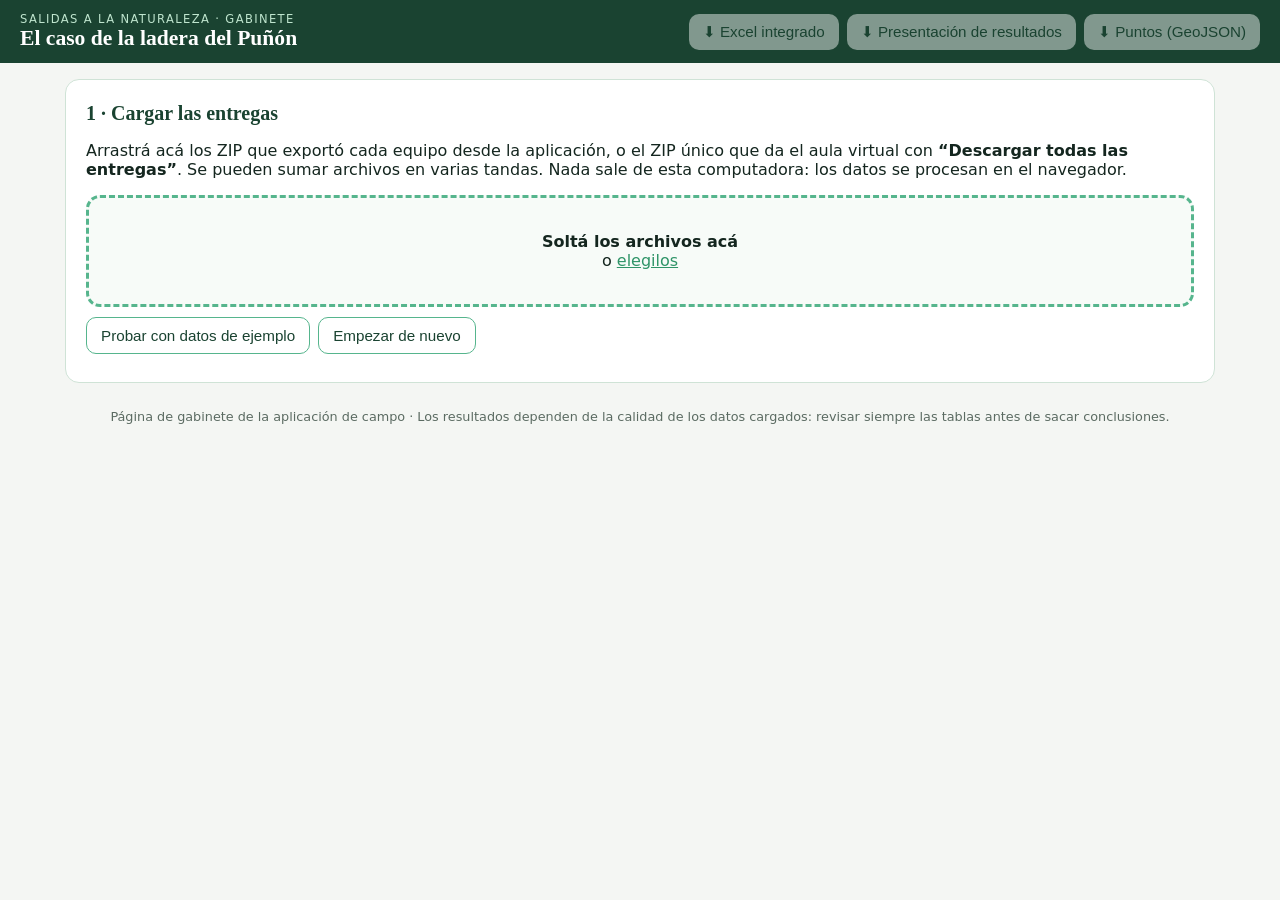
==== gabinete.html @ 354137de "Add files via upload" ====
<!doctype html>
<html lang="es">
<head>
<meta charset="utf-8">
<meta name="viewport" content="width=device-width, initial-scale=1">
<title>Gabinete · Salidas a la naturaleza</title>
<link rel="icon" href="img/icon-192.png">
<link rel="stylesheet" href="lib/leaflet.css">
<link rel="stylesheet" href="gabinete.css">
</head>
<body>
<header class="gtop">
  <div><div class="kicker">Salidas a la naturaleza · Gabinete</div><h1>El caso de la ladera del Puñón</h1></div>
  <div class="gbtns">
    <button id="bXlsx" class="gb" disabled>⬇ Excel integrado</button>
    <button id="bPptx" class="gb" disabled>⬇ Presentación de resultados</button>
    <button id="bGeo" class="gb" disabled>⬇ Puntos (GeoJSON)</button>
  </div>
</header>

<section id="carga" class="panel">
  <h2>1 · Cargar las entregas</h2>
  <p>Arrastrá acá los ZIP que exportó cada equipo desde la aplicación, o el ZIP único que da el aula virtual con <b>“Descargar todas las entregas”</b>. Se pueden sumar archivos en varias tandas. Nada sale de esta computadora: los datos se procesan en el navegador.</p>
  <div id="drop" class="drop" tabindex="0">
    <div class="dropin"><b>Soltá los archivos acá</b><br>o <label class="lnk">elegilos<input id="fin" type="file" accept=".zip" multiple hidden></label></div>
  </div>
  <div class="row"><button id="bDemo" class="gb ghost">Probar con datos de ejemplo</button><button id="bReset" class="gb ghost">Empezar de nuevo</button></div>
  <div id="log" class="log"></div>
</section>

<nav id="tabs" class="gtabs hidden">
  <button data-v="resumen" class="on">Resumen</button>
  <button data-v="mapa">Mapa</button>
  <button data-v="arboles">¿Los árboles se escapan?</button>
  <button data-v="manchas">Manchas</button>
  <button data-v="senderos">Senderos</button>
  <button data-v="arroyo">Arroyo</button>
  <button data-v="fauna">Fauna y presiones</button>
  <button data-v="paisaje">Comentarios del paisaje</button>
  <button data-v="fotos">Fotos</button>
</nav>
<main id="vista"></main>
<footer class="gfoot">Página de gabinete de la aplicación de campo · Los resultados dependen de la calidad de los datos cargados: revisar siempre las tablas antes de sacar conclusiones.</footer>

<script src="jszip.min.js"></script>
<script src="lib/chart.umd.js"></script>
<script src="lib/leaflet.js"></script>
<script src="lib/xlsx.full.min.js"></script>
<script src="lib/pptxgen.bundle.js"></script>
<script src="gabinete.js"></script>
</body>
</html>
---- lib/leaflet.css ----
/* required styles */

.leaflet-pane,
.leaflet-tile,
.leaflet-marker-icon,
.leaflet-marker-shadow,
.leaflet-tile-container,
.leaflet-pane > svg,
.leaflet-pane > canvas,
.leaflet-zoom-box,
.leaflet-image-layer,
.leaflet-layer {
	position: absolute;
	left: 0;
	top: 0;
	}
.leaflet-container {
	overflow: hidden;
	}
.leaflet-tile,
.leaflet-marker-icon,
.leaflet-marker-shadow {
	-webkit-user-select: none;
	   -moz-user-select: none;
	        user-select: none;
	  -webkit-user-drag: none;
	}
/* Prevents IE11 from highlighting tiles in blue */
.leaflet-tile::selection {
	background: transparent;
}
/* Safari renders non-retina tile on retina better with this, but Chrome is worse */
.leaflet-safari .leaflet-tile {
	image-rendering: -webkit-optimize-contrast;
	}
/* hack that prevents hw layers "stretching" when loading new tiles */
.leaflet-safari .leaflet-tile-container {
	width: 1600px;
	height: 1600px;
	-webkit-transform-origin: 0 0;
	}
.leaflet-marker-icon,
.leaflet-marker-shadow {
	display: block;
	}
/* .leaflet-container svg: reset svg max-width decleration shipped in Joomla! (joomla.org) 3.x */
/* .leaflet-container img: map is broken in FF if you have max-width: 100% on tiles */
.leaflet-container .leaflet-overlay-pane svg {
	max-width: none !important;
	max-height: none !important;
	}
.leaflet-container .leaflet-marker-pane img,
.leaflet-container .leaflet-shadow-pane img,
.leaflet-container .leaflet-tile-pane img,
.leaflet-container img.leaflet-image-layer,
.leaflet-container .leaflet-tile {
	max-width: none !important;
	max-height: none !important;
	width: auto;
	padding: 0;
	}

.leaflet-container img.leaflet-tile {
	/* See: https://bugs.chromium.org/p/chromium/issues/detail?id=600120 */
	mix-blend-mode: plus-lighter;
}

.leaflet-container.leaflet-touch-zoom {
	-ms-touch-action: pan-x pan-y;
	touch-action: pan-x pan-y;
	}
.leaflet-container.leaflet-touch-drag {
	-ms-touch-action: pinch-zoom;
	/* Fallback for FF which doesn't support pinch-zoom */
	touch-action: none;
	touch-action: pinch-zoom;
}
.leaflet-container.leaflet-touch-drag.leaflet-touch-zoom {
	-ms-touch-action: none;
	touch-action: none;
}
.leaflet-container {
	-webkit-tap-highlight-color: transparent;
}
.leaflet-container a {
	-webkit-tap-highlight-color: rgba(51, 181, 229, 0.4);
}
.leaflet-tile {
	filter: inherit;
	visibility: hidden;
	}
.leaflet-tile-loaded {
	visibility: inherit;
	}
.leaflet-zoom-box {
	width: 0;
	height: 0;
	-moz-box-sizing: border-box;
	     box-sizing: border-box;
	z-index: 800;
	}
/* workaround for https://bugzilla.mozilla.org/show_bug.cgi?id=888319 */
.leaflet-overlay-pane svg {
	-moz-user-select: none;
	}

.leaflet-pane         { z-index: 400; }

.leaflet-tile-pane    { z-index: 200; }
.leaflet-overlay-pane { z-index: 400; }
.leaflet-shadow-pane  { z-index: 500; }
.leaflet-marker-pane  { z-index: 600; }
.leaflet-tooltip-pane   { z-index: 650; }
.leaflet-popup-pane   { z-index: 700; }

.leaflet-map-pane canvas { z-index: 100; }
.leaflet-map-pane svg    { z-index: 200; }

.leaflet-vml-shape {
	width: 1px;
	height: 1px;
	}
.lvml {
	behavior: url(#default#VML);
	display: inline-block;
	position: absolute;
	}


/* control positioning */

.leaflet-control {
	position: relative;
	z-index: 800;
	pointer-events: visiblePainted; /* IE 9-10 doesn't have auto */
	pointer-events: auto;
	}
.leaflet-top,
.leaflet-bottom {
	position: absolute;
	z-index: 1000;
	pointer-events: none;
	}
.leaflet-top {
	top: 0;
	}
.leaflet-right {
	right: 0;
	}
.leaflet-bottom {
	bottom: 0;
	}
.leaflet-left {
	left: 0;
	}
.leaflet-control {
	float: left;
	clear: both;
	}
.leaflet-right .leaflet-control {
	float: right;
	}
.leaflet-top .leaflet-control {
	margin-top: 10px;
	}
.leaflet-bottom .leaflet-control {
	margin-bottom: 10px;
	}
.leaflet-left .leaflet-control {
	margin-left: 10px;
	}
.leaflet-right .leaflet-control {
	margin-right: 10px;
	}


/* zoom and fade animations */

.leaflet-fade-anim .leaflet-popup {
	opacity: 0;
	-webkit-transition: opacity 0.2s linear;
	   -moz-transition: opacity 0.2s linear;
	        transition: opacity 0.2s linear;
	}
.leaflet-fade-anim .leaflet-map-pane .leaflet-popup {
	opacity: 1;
	}
.leaflet-zoom-animated {
	-webkit-transform-origin: 0 0;
	    -ms-transform-origin: 0 0;
	        transform-origin: 0 0;
	}
svg.leaflet-zoom-animated {
	will-change: transform;
}

.leaflet-zoom-anim .leaflet-zoom-animated {
	-webkit-transition: -webkit-transform 0.25s cubic-bezier(0,0,0.25,1);
	   -moz-transition:    -moz-transform 0.25s cubic-bezier(0,0,0.25,1);
	        transition:         transform 0.25s cubic-bezier(0,0,0.25,1);
	}
.leaflet-zoom-anim .leaflet-tile,
.leaflet-pan-anim .leaflet-tile {
	-webkit-transition: none;
	   -moz-transition: none;
	        transition: none;
	}

.leaflet-zoom-anim .leaflet-zoom-hide {
	visibility: hidden;
	}


/* cursors */

.leaflet-interactive {
	cursor: pointer;
	}
.leaflet-grab {
	cursor: -webkit-grab;
	cursor:    -moz-grab;
	cursor:         grab;
	}
.leaflet-crosshair,
.leaflet-crosshair .leaflet-interactive {
	cursor: crosshair;
	}
.leaflet-popup-pane,
.leaflet-control {
	cursor: auto;
	}
.leaflet-dragging .leaflet-grab,
.leaflet-dragging .leaflet-grab .leaflet-interactive,
.leaflet-dragging .leaflet-marker-draggable {
	cursor: move;
	cursor: -webkit-grabbing;
	cursor:    -moz-grabbing;
	cursor:         grabbing;
	}

/* marker & overlays interactivity */
.leaflet-marker-icon,
.leaflet-marker-shadow,
.leaflet-image-layer,
.leaflet-pane > svg path,
.leaflet-tile-container {
	pointer-events: none;
	}

.leaflet-marker-icon.leaflet-interactive,
.leaflet-image-layer.leaflet-interactive,
.leaflet-pane > svg path.leaflet-interactive,
svg.leaflet-image-layer.leaflet-interactive path {
	pointer-events: visiblePainted; /* IE 9-10 doesn't have auto */
	pointer-events: auto;
	}

/* visual tweaks */

.leaflet-container {
	background: #ddd;
	outline-offset: 1px;
	}
.leaflet-container a {
	color: #0078A8;
	}
.leaflet-zoom-box {
	border: 2px dotted #38f;
	background: rgba(255,255,255,0.5);
	}


/* general typography */
.leaflet-container {
	font-family: "Helvetica Neue", Arial, Helvetica, sans-serif;
	font-size: 12px;
	font-size: 0.75rem;
	line-height: 1.5;
	}


/* general toolbar styles */

.leaflet-bar {
	box-shadow: 0 1px 5px rgba(0,0,0,0.65);
	border-radius: 4px;
	}
.leaflet-bar a {
	background-color: #fff;
	border-bottom: 1px solid #ccc;
	width: 26px;
	height: 26px;
	line-height: 26px;
	display: block;
	text-align: center;
	text-decoration: none;
	color: black;
	}
.leaflet-bar a,
.leaflet-control-layers-toggle {
	background-position: 50% 50%;
	background-repeat: no-repeat;
	display: block;
	}
.leaflet-bar a:hover,
.leaflet-bar a:focus {
	background-color: #f4f4f4;
	}
.leaflet-bar a:first-child {
	border-top-left-radius: 4px;
	border-top-right-radius: 4px;
	}
.leaflet-bar a:last-child {
	border-bottom-left-radius: 4px;
	border-bottom-right-radius: 4px;
	border-bottom: none;
	}
.leaflet-bar a.leaflet-disabled {
	cursor: default;
	background-color: #f4f4f4;
	color: #bbb;
	}

.leaflet-touch .leaflet-bar a {
	width: 30px;
	height: 30px;
	line-height: 30px;
	}
.leaflet-touch .leaflet-bar a:first-child {
	border-top-left-radius: 2px;
	border-top-right-radius: 2px;
	}
.leaflet-touch .leaflet-bar a:last-child {
	border-bottom-left-radius: 2px;
	border-bottom-right-radius: 2px;
	}

/* zoom control */

.leaflet-control-zoom-in,
.leaflet-control-zoom-out {
	font: bold 18px 'Lucida Console', Monaco, monospace;
	text-indent: 1px;
	}

.leaflet-touch .leaflet-control-zoom-in, .leaflet-touch .leaflet-control-zoom-out  {
	font-size: 22px;
	}


/* layers control */

.leaflet-control-layers {
	box-shadow: 0 1px 5px rgba(0,0,0,0.4);
	background: #fff;
	border-radius: 5px;
	}
.leaflet-control-layers-toggle {
	background-image: url(images/layers.png);
	width: 36px;
	height: 36px;
	}
.leaflet-retina .leaflet-control-layers-toggle {
	background-image: url(images/layers-2x.png);
	background-size: 26px 26px;
	}
.leaflet-touch .leaflet-control-layers-toggle {
	width: 44px;
	height: 44px;
	}
.leaflet-control-layers .leaflet-control-layers-list,
.leaflet-control-layers-expanded .leaflet-control-layers-toggle {
	display: none;
	}
.leaflet-control-layers-expanded .leaflet-control-layers-list {
	display: block;
	position: relative;
	}
.leaflet-control-layers-expanded {
	padding: 6px 10px 6px 6px;
	color: #333;
	background: #fff;
	}
.leaflet-control-layers-scrollbar {
	overflow-y: scroll;
	overflow-x: hidden;
	padding-right: 5px;
	}
.leaflet-control-layers-selector {
	margin-top: 2px;
	position: relative;
	top: 1px;
	}
.leaflet-control-layers label {
	display: block;
	font-size: 13px;
	font-size: 1.08333em;
	}
.leaflet-control-layers-separator {
	height: 0;
	border-top: 1px solid #ddd;
	margin: 5px -10px 5px -6px;
	}

/* Default icon URLs */
.leaflet-default-icon-path { /* used only in path-guessing heuristic, see L.Icon.Default */
	background-image: url(images/marker-icon.png);
	}


/* attribution and scale controls */

.leaflet-container .leaflet-control-attribution {
	background: #fff;
	background: rgba(255, 255, 255, 0.8);
	margin: 0;
	}
.leaflet-control-attribution,
.leaflet-control-scale-line {
	padding: 0 5px;
	color: #333;
	line-height: 1.4;
	}
.leaflet-control-attribution a {
	text-decoration: none;
	}
.leaflet-control-attribution a:hover,
.leaflet-control-attribution a:focus {
	text-decoration: underline;
	}
.leaflet-attribution-flag {
	display: inline !important;
	vertical-align: baseline !important;
	width: 1em;
	height: 0.6669em;
	}
.leaflet-left .leaflet-control-scale {
	margin-left: 5px;
	}
.leaflet-bottom .leaflet-control-scale {
	margin-bottom: 5px;
	}
.leaflet-control-scale-line {
	border: 2px solid #777;
	border-top: none;
	line-height: 1.1;
	padding: 2px 5px 1px;
	white-space: nowrap;
	-moz-box-sizing: border-box;
	     box-sizing: border-box;
	background: rgba(255, 255, 255, 0.8);
	text-shadow: 1px 1px #fff;
	}
.leaflet-control-scale-line:not(:first-child) {
	border-top: 2px solid #777;
	border-bottom: none;
	margin-top: -2px;
	}
.leaflet-control-scale-line:not(:first-child):not(:last-child) {
	border-bottom: 2px solid #777;
	}

.leaflet-touch .leaflet-control-attribution,
.leaflet-touch .leaflet-control-layers,
.leaflet-touch .leaflet-bar {
	box-shadow: none;
	}
.leaflet-touch .leaflet-control-layers,
.leaflet-touch .leaflet-bar {
	border: 2px solid rgba(0,0,0,0.2);
	background-clip: padding-box;
	}


/* popup */

.leaflet-popup {
	position: absolute;
	text-align: center;
	margin-bottom: 20px;
	}
.leaflet-popup-content-wrapper {
	padding: 1px;
	text-align: left;
	border-radius: 12px;
	}
.leaflet-popup-content {
	margin: 13px 24px 13px 20px;
	line-height: 1.3;
	font-size: 13px;
	font-size: 1.08333em;
	min-height: 1px;
	}
.leaflet-popup-content p {
	margin: 17px 0;
	margin: 1.3em 0;
	}
.leaflet-popup-tip-container {
	width: 40px;
	height: 20px;
	position: absolute;
	left: 50%;
	margin-top: -1px;
	margin-left: -20px;
	overflow: hidden;
	pointer-events: none;
	}
.leaflet-popup-tip {
	width: 17px;
	height: 17px;
	padding: 1px;

	margin: -10px auto 0;
	pointer-events: auto;

	-webkit-transform: rotate(45deg);
	   -moz-transform: rotate(45deg);
	    -ms-transform: rotate(45deg);
	        transform: rotate(45deg);
	}
.leaflet-popup-content-wrapper,
.leaflet-popup-tip {
	background: white;
	color: #333;
	box-shadow: 0 3px 14px rgba(0,0,0,0.4);
	}
.leaflet-container a.leaflet-popup-close-button {
	position: absolute;
	top: 0;
	right: 0;
	border: none;
	text-align: center;
	width: 24px;
	height: 24px;
	font: 16px/24px Tahoma, Verdana, sans-serif;
	color: #757575;
	text-decoration: none;
	background: transparent;
	}
.leaflet-container a.leaflet-popup-close-button:hover,
.leaflet-container a.leaflet-popup-close-button:focus {
	color: #585858;
	}
.leaflet-popup-scrolled {
	overflow: auto;
	}

.leaflet-oldie .leaflet-popup-content-wrapper {
	-ms-zoom: 1;
	}
.leaflet-oldie .leaflet-popup-tip {
	width: 24px;
	margin: 0 auto;

	-ms-filter: "progid:DXImageTransform.Microsoft.Matrix(M11=0.70710678, M12=0.70710678, M21=-0.70710678, M22=0.70710678)";
	filter: progid:DXImageTransform.Microsoft.Matrix(M11=0.70710678, M12=0.70710678, M21=-0.70710678, M22=0.70710678);
	}

.leaflet-oldie .leaflet-control-zoom,
.leaflet-oldie .leaflet-control-layers,
.leaflet-oldie .leaflet-popup-content-wrapper,
.leaflet-oldie .leaflet-popup-tip {
	border: 1px solid #999;
	}


/* div icon */

.leaflet-div-icon {
	background: #fff;
	border: 1px solid #666;
	}


/* Tooltip */
/* Base styles for the element that has a tooltip */
.leaflet-tooltip {
	position: absolute;
	padding: 6px;
	background-color: #fff;
	border: 1px solid #fff;
	border-radius: 3px;
	color: #222;
	white-space: nowrap;
	-webkit-user-select: none;
	-moz-user-select: none;
	-ms-user-select: none;
	user-select: none;
	pointer-events: none;
	box-shadow: 0 1px 3px rgba(0,0,0,0.4);
	}
.leaflet-tooltip.leaflet-interactive {
	cursor: pointer;
	pointer-events: auto;
	}
.leaflet-tooltip-top:before,
.leaflet-tooltip-bottom:before,
.leaflet-tooltip-left:before,
.leaflet-tooltip-right:before {
	position: absolute;
	pointer-events: none;
	border: 6px solid transparent;
	background: transparent;
	content: "";
	}

/* Directions */

.leaflet-tooltip-bottom {
	margin-top: 6px;
}
.leaflet-tooltip-top {
	margin-top: -6px;
}
.leaflet-tooltip-bottom:before,
.leaflet-tooltip-top:before {
	left: 50%;
	margin-left: -6px;
	}
.leaflet-tooltip-top:before {
	bottom: 0;
	margin-bottom: -12px;
	border-top-color: #fff;
	}
.leaflet-tooltip-bottom:before {
	top: 0;
	margin-top: -12px;
	margin-left: -6px;
	border-bottom-color: #fff;
	}
.leaflet-tooltip-left {
	margin-left: -6px;
}
.leaflet-tooltip-right {
	margin-left: 6px;
}
.leaflet-tooltip-left:before,
.leaflet-tooltip-right:before {
	top: 50%;
	margin-top: -6px;
	}
.leaflet-tooltip-left:before {
	right: 0;
	margin-right: -12px;
	border-left-color: #fff;
	}
.leaflet-tooltip-right:before {
	left: 0;
	margin-left: -12px;
	border-right-color: #fff;
	}

/* Printing */

@media print {
	/* Prevent printers from removing background-images of controls. */
	.leaflet-control {
		-webkit-print-color-adjust: exact;
		print-color-adjust: exact;
		}
	}
---- gabinete.css ----
:root{--dark:#1A4331;--mid:#2F9468;--mint:#56B58D;--fill:#D9F1DF;--cream:#F4F6F3;--text:#14261F;--muted:#5B6B62;--alert:#B3413A;--line:#CFE3D6}
*{box-sizing:border-box}
body{margin:0;font-family:system-ui,-apple-system,"Segoe UI",Roboto,sans-serif;color:var(--text);background:var(--cream)}
h1{font-family:Georgia,serif;font-size:1.35em;margin:0}
h2{font-family:Georgia,serif;color:var(--dark);margin:.2em 0 .6em;font-size:1.25em}
h3{color:var(--dark);margin:1em 0 .4em}
.gtop{position:sticky;top:0;z-index:1000;background:var(--dark);color:#fff;display:flex;justify-content:space-between;align-items:center;gap:12px;padding:12px 20px;flex-wrap:wrap}
.kicker{font-size:.72em;letter-spacing:.12em;text-transform:uppercase;color:#BFE5CE}
.gbtns{display:flex;gap:8px;flex-wrap:wrap}
.gb{background:var(--mid);color:#fff;border:0;border-radius:10px;padding:9px 14px;font-size:.95em;cursor:pointer}
.gb:disabled{opacity:.45;cursor:default}
.gtop .gb{background:#fff;color:var(--dark)}
.gb.ghost{background:#fff;color:var(--dark);border:1px solid var(--mint)}
.panel{background:#fff;border:1px solid var(--line);border-radius:14px;padding:18px 20px;margin:16px auto;max-width:1150px}
.drop{border:3px dashed var(--mint);border-radius:14px;padding:34px;text-align:center;background:#F7FBF8;transition:.2s}
.drop.over{background:var(--fill);border-color:var(--mid)}
.lnk{color:var(--mid);text-decoration:underline;cursor:pointer}
.row{display:flex;gap:8px;margin-top:10px;flex-wrap:wrap}
.log{font-size:.88em;color:var(--muted);margin-top:10px;max-height:150px;overflow:auto}
.log .ok{color:var(--mid)} .log .err{color:var(--alert)}
.gtabs{display:flex;gap:4px;flex-wrap:wrap;max-width:1150px;margin:0 auto;padding:0 4px}
.gtabs button{border:1px solid var(--line);background:#fff;color:var(--dark);padding:9px 13px;border-radius:10px 10px 0 0;cursor:pointer;font-size:.93em}
.gtabs button.on{background:var(--dark);color:#fff;border-color:var(--dark)}
.hidden{display:none}
main{max-width:1150px;margin:0 auto 30px;background:#fff;border:1px solid var(--line);border-radius:0 14px 14px 14px;padding:18px 20px;min-height:200px}
main:empty{display:none}
.kpis{display:grid;grid-template-columns:repeat(auto-fit,minmax(150px,1fr));gap:10px;margin:8px 0 16px}
.kpi{background:var(--cream);border:1px solid var(--line);border-radius:12px;padding:12px}
.kpi b{display:block;font-size:1.9em;color:var(--dark);font-family:Georgia,serif}
.kpi span{font-size:.85em;color:var(--muted)}
.grid2{display:grid;grid-template-columns:1fr 1fr;gap:18px}
@media(max-width:850px){.grid2{grid-template-columns:1fr}}
.chartbox{background:#fff;border:1px solid var(--line);border-radius:12px;padding:10px;height:340px;position:relative}
table.t{border-collapse:collapse;width:100%;font-size:.86em;margin:6px 0 14px}
table.t th{background:var(--dark);color:#fff;text-align:left;padding:6px 8px;font-weight:600;position:sticky;top:0}
table.t td{border-bottom:1px solid var(--line);padding:5px 8px;vertical-align:top}
.tw{max-height:420px;overflow:auto;border:1px solid var(--line);border-radius:10px}
.lectura{background:#FFF9E0;border-left:5px solid #C9A227;border-radius:8px;padding:10px 14px;margin:10px 0 14px}
.lectura b{color:#7A5E10}
.aviso{background:#FBE9E6;border-left:5px solid var(--alert);border-radius:8px;padding:10px 14px;margin:10px 0}
#map{height:560px;border-radius:12px;border:1px solid var(--line)}
.cards{display:grid;grid-template-columns:repeat(auto-fill,minmax(300px,1fr));gap:12px}
.card{border:1px solid var(--line);border-radius:12px;padding:12px;background:#fff}
.card h4{margin:0 0 6px;color:var(--dark)}
.card p{margin:.3em 0;font-size:.92em}
.chips span{display:inline-block;background:var(--fill);color:var(--dark);border-radius:999px;padding:2px 9px;margin:2px;font-size:.8em}
.gal{display:grid;grid-template-columns:repeat(auto-fill,minmax(170px,1fr));gap:10px}
.gal figure{margin:0;background:var(--cream);border-radius:10px;overflow:hidden;border:1px solid var(--line)}
.gal img{width:100%;aspect-ratio:1/1;object-fit:cover;display:block;cursor:zoom-in}
.gal figcaption{font-size:.74em;padding:5px 7px;color:var(--muted);word-break:break-all}
.gfoot{text-align:center;color:var(--muted);font-size:.8em;padding:10px 20px 30px}
.leg{font-size:.85em;color:var(--muted)}
.dot{display:inline-block;width:11px;height:11px;border-radius:50%;margin:0 4px 0 10px;vertical-align:middle}
dialog{border:0;border-radius:12px;padding:0;max-width:90vw}
dialog img{max-width:90vw;max-height:85vh;display:block}
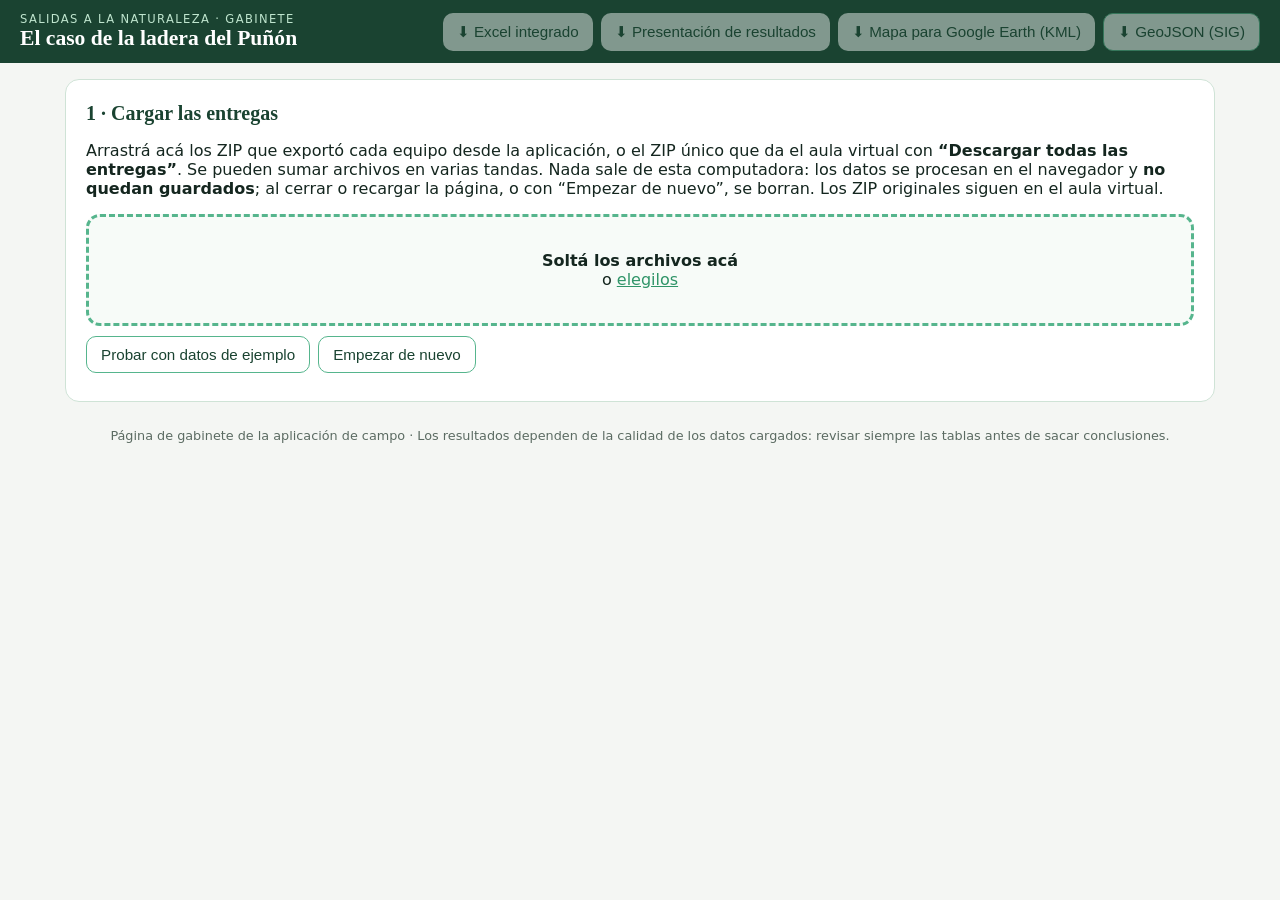
==== commit e59d8f6e: "Add files via upload" ====
--- a/gabinete.html
+++ b/gabinete.html
@@ -14,13 +14,14 @@
   <div class="gbtns">
     <button id="bXlsx" class="gb" disabled>⬇ Excel integrado</button>
     <button id="bPptx" class="gb" disabled>⬇ Presentación de resultados</button>
-    <button id="bGeo" class="gb" disabled>⬇ Puntos (GeoJSON)</button>
+    <button id="bKml" class="gb" disabled>⬇ Mapa para Google Earth (KML)</button>
+    <button id="bGeo" class="gb ghost" disabled title="Para QGIS u otros SIG">⬇ GeoJSON (SIG)</button>
   </div>
 </header>
 
 <section id="carga" class="panel">
   <h2>1 · Cargar las entregas</h2>
-  <p>Arrastrá acá los ZIP que exportó cada equipo desde la aplicación, o el ZIP único que da el aula virtual con <b>“Descargar todas las entregas”</b>. Se pueden sumar archivos en varias tandas. Nada sale de esta computadora: los datos se procesan en el navegador.</p>
+  <p>Arrastrá acá los ZIP que exportó cada equipo desde la aplicación, o el ZIP único que da el aula virtual con <b>“Descargar todas las entregas”</b>. Se pueden sumar archivos en varias tandas. Nada sale de esta computadora: los datos se procesan en el navegador y <b>no quedan guardados</b>; al cerrar o recargar la página, o con “Empezar de nuevo”, se borran. Los ZIP originales siguen en el aula virtual.</p>
   <div id="drop" class="drop" tabindex="0">
     <div class="dropin"><b>Soltá los archivos acá</b><br>o <label class="lnk">elegilos<input id="fin" type="file" accept=".zip" multiple hidden></label></div>
   </div>
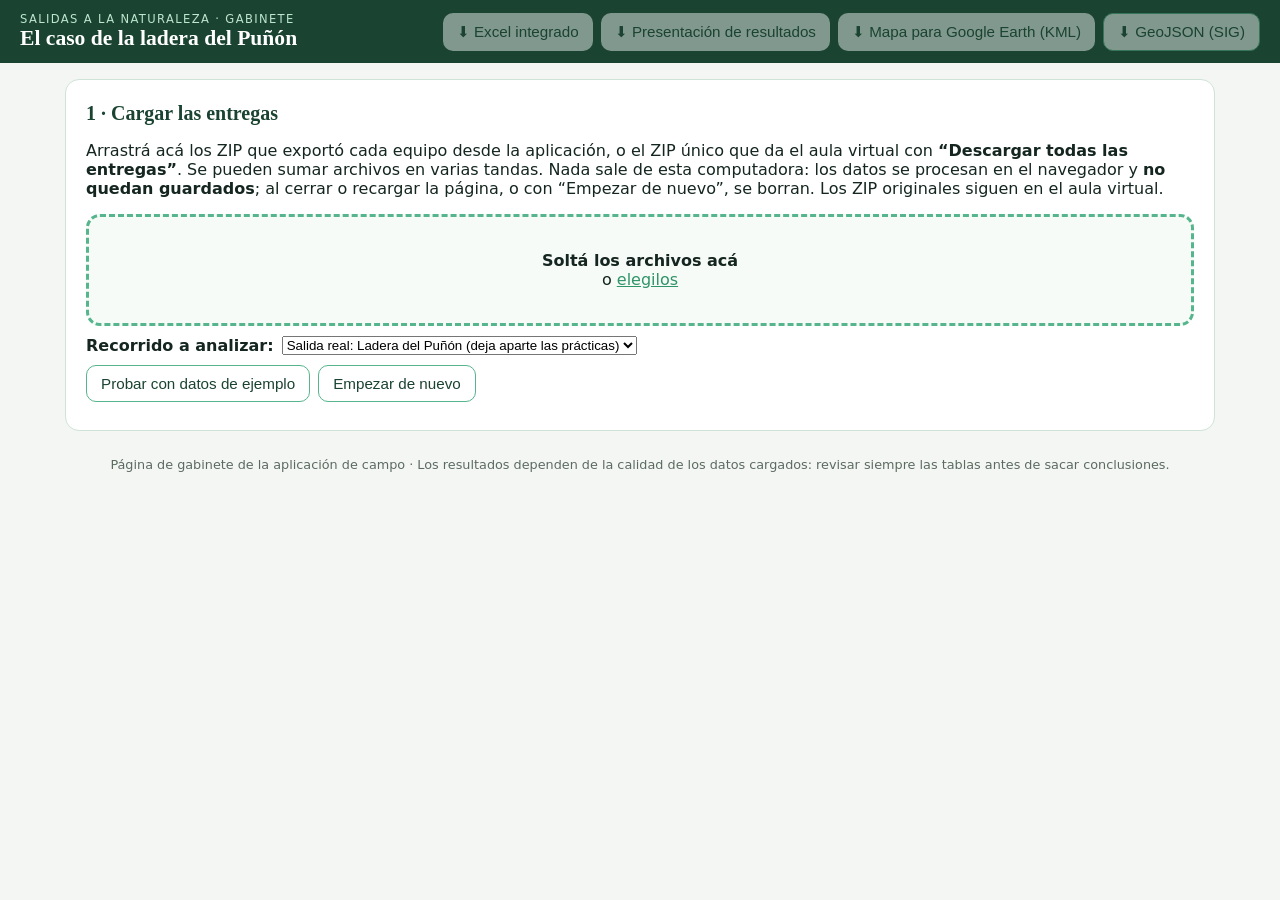
==== commit be8bf0dc: "Add files via upload" ====
--- a/gabinete.html
+++ b/gabinete.html
@@ -25,6 +25,7 @@
   <div id="drop" class="drop" tabindex="0">
     <div class="dropin"><b>Soltá los archivos acá</b><br>o <label class="lnk">elegilos<input id="fin" type="file" accept=".zip" multiple hidden></label></div>
   </div>
+  <div class="row"><label for="fRec"><b>Recorrido a analizar:</b></label> <select id="fRec"><option value="real">Salida real: Ladera del Puñón (deja aparte las prácticas)</option><option value="practica">Solo la práctica (Sendero Pampa)</option><option value="todo">Todos juntos</option></select></div>
   <div class="row"><button id="bDemo" class="gb ghost">Probar con datos de ejemplo</button><button id="bReset" class="gb ghost">Empezar de nuevo</button></div>
   <div id="log" class="log"></div>
 </section>
